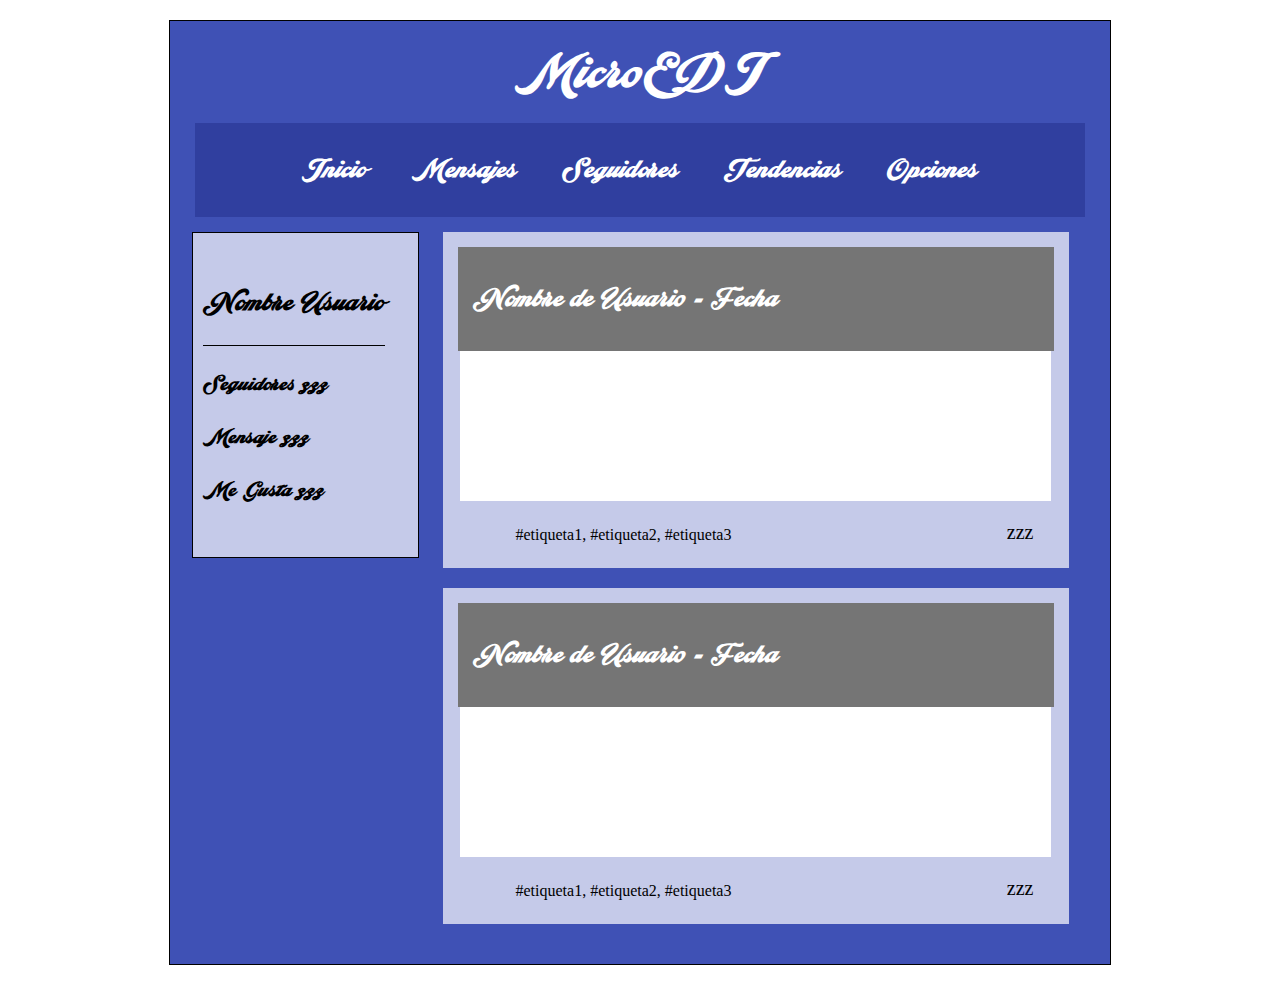
==== Inicio.HTML @ 0cb6f723 "entrega 1 TP" ====
<!Doctype HTML>
<HTML lang = "ES">
  <head>
    <meta charset="utf-8">
    <meta name="keywords" content="Inicio, Comienzo, Acceso disponible">
    <meta name="DESCRIPTION" content="Inicio de la app">
    <title> Inicio </title>
      <link rel="StyleSheet" href="Estilo.css">
      <link rel="stylesheet" href="https://use.fontawesome.com/releases/v5.0.13/css/all.css" integrity="sha384-DNOHZ68U8hZfKXOrtjWvjxusGo9WQnrNx2sqG0tfsghAvtVlRW3tvkXWZh58N9jp" crossorigin="anonymous">
  </head>
  <body>
    <div class = "contenedor">
      <header>
        <h1> MicroEDI </h1>
      </header>
      <nav>
        <ul>
            <li><a href="Inicio.HTML"> <h2> Inicio </h2> </a></li>
            <li><a href="Mensaje.HTML"> <h2> Mensajes </h2> </a></li>
            <li><a href="Seguidores.HTML"> <h2> Seguidores </h2> </a></li>
            <li><a href="Tendencia.HTML"> <h2> Tendencias </h2> </a></li>
            <li><a href="Opciones.HTML"> <h2> Opciones </h2> </a></li>
        </ul>
      </nav>
      <aside>
        <ul>
          <header>
            <h3>Nombre	Usuario</h3>
          </header>
            <li><h4>Seguidores 	zzz</h4></li>
            <li><h4>Mensaje 	zzz</h4></li>
            <li><h4>Me Gusta 	zzz</h4></li>
        </ul>
      </aside>
      <section>
        <article class="Publicacion">
          <header>
              <h3>Nombre de Usuario - Fecha </h3>
              <span class="icono"> <i class="fas fa-minus-circle"></i> </span>
          </header>
          <section class="SectionPublicacion">
          </section>
          <footer class="ImagenPublicacion">
              <div class="etique"><span class="eti"> <i class="fas fa-tag"></i><span class="etiqueta">#etiqueta1, #etiqueta2, #etiqueta3</span>
              </div>
              <span class="favorito"><i class="fas fa-heart"></i>zzz</span>
          </footer>
        </article>
        <article class="Publicacion">
          <header>
              <h3>Nombre de Usuario - Fecha </h3>
              <span class="icono"> <i class="fas fa-minus-circle"></i> </span>
          </header>
          <section class="SectionPublicacion">
          </section>
          <footer class="ImagenPublicacion">
              <div class="etique"><span class="eti"> <i class="fas fa-tag"></i><span class="etiqueta">#etiqueta1, #etiqueta2, #etiqueta3</span>
              </div>
              <span class="favorito"><i class="fas fa-heart"></i>zzz</span>
          </footer>
        </article>
      </section>
    </div>
  </body>
---- Estilo.css ----
html {
	background: white;
}
@font-face{
	font-family: propia;
	src: url(./Font/MiFuente.ttf);
}
.contenedor{
	width: 900px;
	margin: 20px auto;
	padding: 20px;
	background: #3F51B5;
	border: 1px solid black;
  text-align: center;
}
/*header{
	text-align: center;
	background: #3F51B5;
}*/
h1{
  font: bold 42px propia;
  margin: 0px auto;
  display: inline-block;
  color: white;
  background: #3F51B5;
}
input[type="text"] {
  display: block;
  text-align: center;
  margin: 5px auto;
  padding: 5px;
  fonT: bold 16px propia;
  font-weight: bold;
  color: #212121
}
input[type="checkbox"]{
	text-align: center;
	color: #C5CAE9;
	margin: 10px auto;
	padding: 5px;
	font: bold 16px propia;
}
input[type="button"]{
  text-align: center;
  font: bold 14px propia;
	background-color: #FF9800;
	color: #FFFFFF;
}
footer {
  text-align: center;
}
nav {
	font: bold 15px propia;
	color: #FFFFFF;
	text-align: center;
	background: #303F9F;
  list-style:none;
  margin: 10px 5px 10px 5px;
}
nav li{
	display: inline-block;
  	padding-left: 20px;
	padding-right: 20px;
}
nav li a{
	text-decoration: none;
	color: #FFFFFF;
}
aside{
	 vertical-align: top;
	 border: 1px solid black;
	 display: inline-block;
	 width: 25%;
	 text-align: left;
	 background: #C5CAE9;
	 font: bold 18px propia;
  }
aside header{
	font: bold 20px propia;
	border-bottom: 1px solid black;
	background: #C5CAE9;
	display: inline-block;
}
ul{
  list-style: none;
	padding: 10px;
}
section{
  width: 74%;
  display: inline-block;
  list-style: none;
}
/*img{
  display: inline-block;
  width: 20px;
}*/
article{
	background:#C5CAE9;
	margin: 20px;
	padding: 15px;
	margin-top: 0;
}
article.mensaje h3{
  text-align: left;
}
ul.blanco{
	background: #FFFFFF;
	margin: auto;
}
.seguidores h4{
	margin-top: 0px;
	padding: 5px;
	margin-bottom: 5px;
}
.SectionPublicacion{
	font: bold 16px propia;
	color: #212121;
	background: white;
	padding: 75px;
}
.Publicacion header{
  text-align: left;
	font: bold 20px propia;
	color: #FFFFFF;
	background: #757575;
	padding: 10px;
}
.Publicacion header h3{
 display: inline-block;
 margin-left: 5px;
}
.icono{
  margin-top: 1em;
	float: right;
	padding: 0px 5px 0px 5px;
	font: bold 20px propia;
	color: #FFFFFF;
	background: #FF9800;
}
/*.Publicacion{
  margin: 5px;
}*/
.eti, .likes{
 position: absolute;
 left: 0;
}
.ImagenPublicacion{
  display: block;
  height: 2em;
  position: relative;
  margin-top: 1em;
}
.ImagenPublicacion .favorito{
  position: absolute;
  right: 1em;
  width: 60px;
  text-align: right;
	font-size: 20px;
}
.ImagenPublicacion .etique{
  position: absolute;
  left: 1em;
  width: 50%;
  text-align: left;
  margin: 5px 10px 5px 10px;
}
.etiqueta{
  margin-left: 2em;
}
#respuesta{
  display: inline-block;
  padding: 5px 50px;
}
.principal{

  width: 74%;
  list-style: none;
}
.seguidores{
  width: 32%;
	padding: 15px;
  border: 1px solid black;
  display: inline-block;
  box-sizing: border-box;
  margin: 1px;
	text-align: left;
  list-style: none;
	background: #C5CAE9;
}
.Seguidores header {
	color: #FFFFFF;
	background: #757575;
	text-align: left;
	padding: 10px;
}
#head{
	font: bold 14px propia;
	color: #FFFFFF;
	background: #757575;
	text-align: left;
	padding: 10px;
}
section.opciones{
	text-align: center;
}
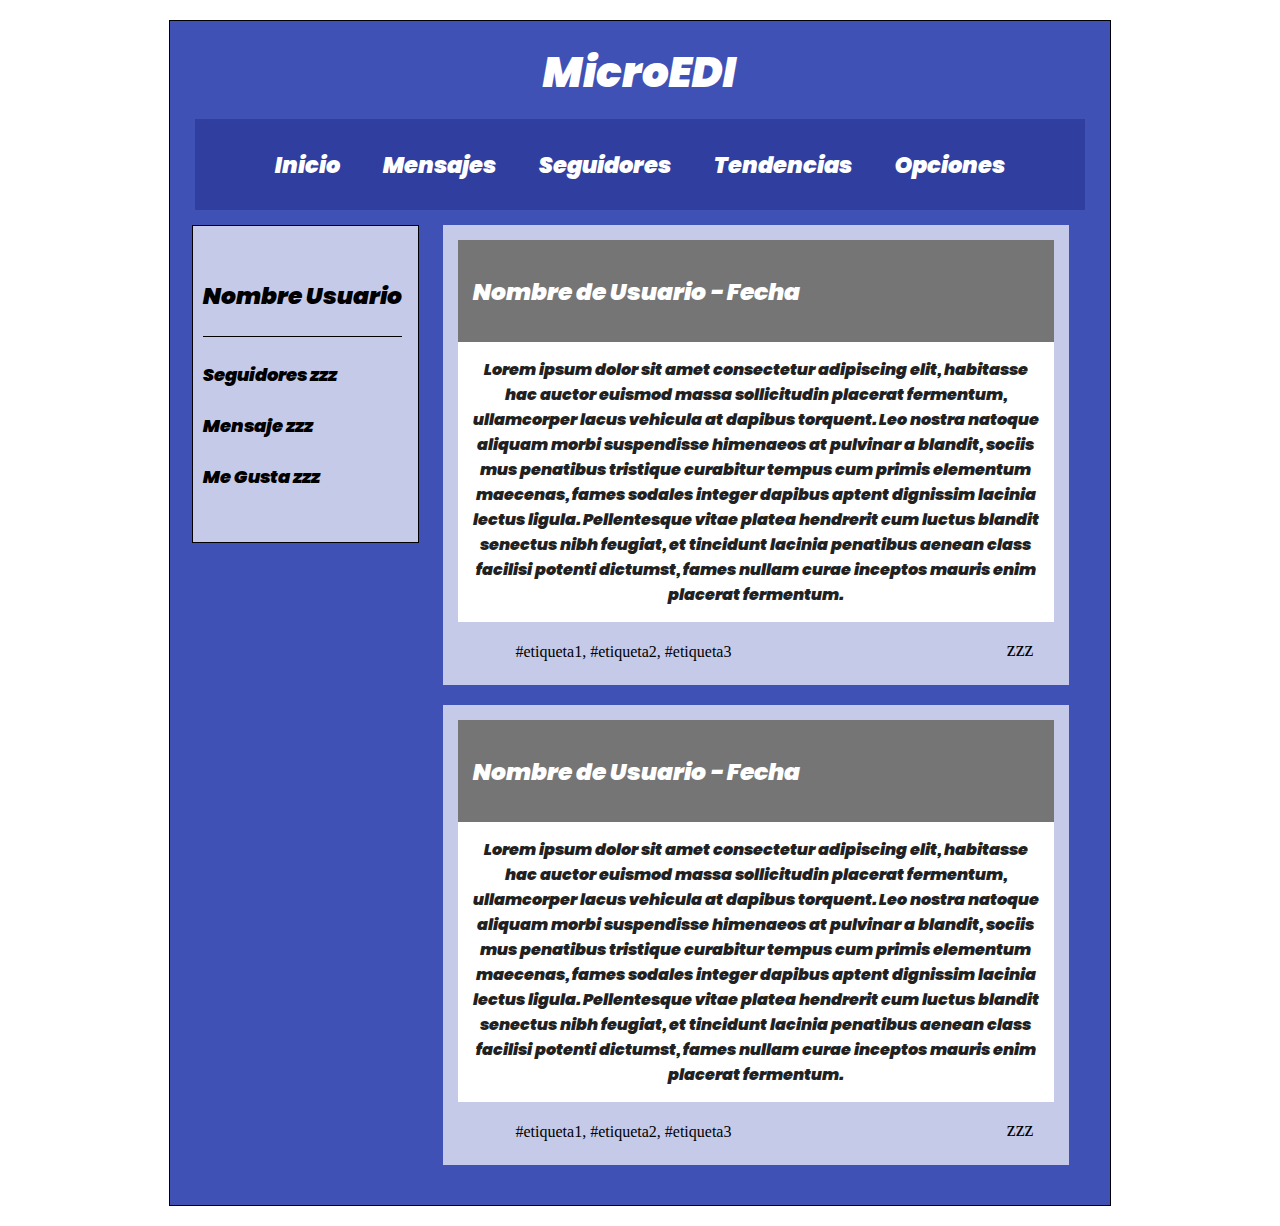
==== commit 8866d7af: "TP-JavaScript" ====
--- a/Inicio.HTML
+++ b/Inicio.HTML
@@ -4,6 +4,7 @@
     <meta charset="utf-8">
     <meta name="keywords" content="Inicio, Comienzo, Acceso disponible">
     <meta name="DESCRIPTION" content="Inicio de la app">
+    <script type="text/javascript"  src="CodigoRegistro.js"></script>
     <title> Inicio </title>
       <link rel="StyleSheet" href="Estilo.css">
       <link rel="stylesheet" href="https://use.fontawesome.com/releases/v5.0.13/css/all.css" integrity="sha384-DNOHZ68U8hZfKXOrtjWvjxusGo9WQnrNx2sqG0tfsghAvtVlRW3tvkXWZh58N9jp" crossorigin="anonymous">
@@ -39,6 +40,7 @@
               <span class="icono"> <i class="fas fa-minus-circle"></i> </span>
           </header>
           <section class="SectionPublicacion">
+            Lorem ipsum dolor sit amet consectetur adipiscing elit, habitasse hac auctor euismod massa sollicitudin placerat fermentum, ullamcorper lacus vehicula at dapibus torquent. Leo nostra natoque aliquam morbi suspendisse himenaeos at pulvinar a blandit, sociis mus penatibus tristique curabitur tempus cum primis elementum maecenas, fames sodales integer dapibus aptent dignissim lacinia lectus ligula. Pellentesque vitae platea hendrerit cum luctus blandit senectus nibh feugiat, et tincidunt lacinia penatibus aenean class facilisi potenti dictumst, fames nullam curae inceptos mauris enim placerat fermentum.
           </section>
           <footer class="ImagenPublicacion">
               <div class="etique"><span class="eti"> <i class="fas fa-tag"></i><span class="etiqueta">#etiqueta1, #etiqueta2, #etiqueta3</span>
@@ -52,6 +54,7 @@
               <span class="icono"> <i class="fas fa-minus-circle"></i> </span>
           </header>
           <section class="SectionPublicacion">
+            Lorem ipsum dolor sit amet consectetur adipiscing elit, habitasse hac auctor euismod massa sollicitudin placerat fermentum, ullamcorper lacus vehicula at dapibus torquent. Leo nostra natoque aliquam morbi suspendisse himenaeos at pulvinar a blandit, sociis mus penatibus tristique curabitur tempus cum primis elementum maecenas, fames sodales integer dapibus aptent dignissim lacinia lectus ligula. Pellentesque vitae platea hendrerit cum luctus blandit senectus nibh feugiat, et tincidunt lacinia penatibus aenean class facilisi potenti dictumst, fames nullam curae inceptos mauris enim placerat fermentum.
           </section>
           <footer class="ImagenPublicacion">
               <div class="etique"><span class="eti"> <i class="fas fa-tag"></i><span class="etiqueta">#etiqueta1, #etiqueta2, #etiqueta3</span>
--- a/Estilo.css
+++ b/Estilo.css
@@ -33,6 +33,25 @@
   font-weight: bold;
   color: #212121
 }
+input[type="password"] {
+  display: block;
+  text-align: center;
+  margin: 5px auto;
+  padding: 5px;
+  fonT: bold 16px propia;
+  font-weight: bold;
+  color: #212121
+}
+input[type="email"] {
+  display: block;
+  text-align: center;
+  margin: 5px auto;
+  padding: 5px;
+  fonT: bold 16px propia;
+  font-weight: bold;
+  color: #212121
+}
+
 input[type="checkbox"]{
 	text-align: center;
 	color: #C5CAE9;
@@ -40,11 +59,22 @@
 	padding: 5px;
 	font: bold 16px propia;
 }
-input[type="button"]{
+input[type="submit"]{
   text-align: center;
   font: bold 14px propia;
 	background-color: #FF9800;
 	color: #FFFFFF;
+	display: inline-block;
+}
+input[type="button"]{
+  text-align: center;
+  font: bold 14px propia;
+	background-color: #FF9800;
+	color: #FFFFFF;
+	display: inline-block;
+}
+form{
+	display: inline-block;
 }
 footer {
   text-align: center;
@@ -116,7 +146,21 @@
 	font: bold 16px propia;
 	color: #212121;
 	background: white;
-	padding: 75px;
+	padding: 15px;
+	width: 95%;
+}
+#mensajeNuevo{
+  margin: auto;
+  display: block;
+  width: 95%;
+  min-width: 95%; 
+  height: 7em;
+  max-height: 7em;
+  max-width: 95%;
+  padding: 15px;
+  font-size: 16px;
+  background: #FFFFFF;
+  color: #212121;
 }
 .Publicacion header{
   text-align: left;
@@ -203,3 +247,11 @@
 section.opciones{
 	text-align: center;
 }
+div #error {
+	background: red;
+	font: 15px solid white;
+}
+div #incompleto {
+	background: red;
+	font: 15px solid white;
+}
